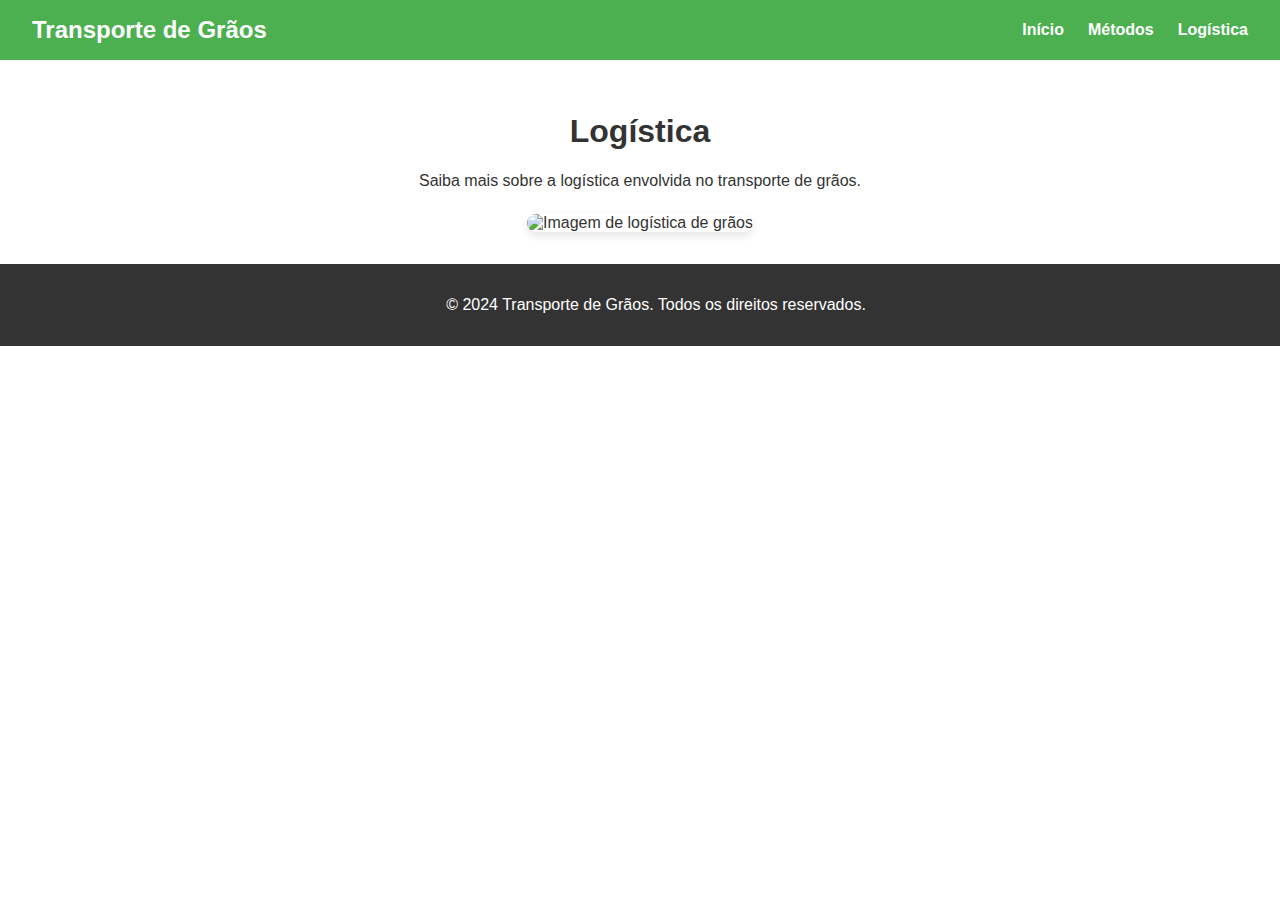
==== logistica.html @ 7979b5bf "" ====
<!DOCTYPE html>
<html lang="pt-BR">
<head>
    <meta charset="UTF-8">
    <meta name="viewport" content="width=device-width, initial-scale=1.0">
    <title>Logística</title>
    <link rel="stylesheet" href="styles.css">
</head>
<body>
    <header>
        <div class="logo">Transporte de Grãos</div>
        <nav>
            <ul>
                <li><a href="index.html">Início</a></li>
                <li><a href="metodos.html">Métodos</a></li>
                <li><a href="logistica.html">Logística</a></li>
            </ul>
        </nav>
    </header>
    <main>
        <section class="content">
            <h1>Logística</h1>
            <p>Saiba mais sobre a logística envolvida no transporte de grãos.</p>
            <div class="image-container">
                <img src="logistics.jpg" alt="Imagem de logística de grãos">
            </div>
        </section>
    </main>
    <footer>
        <p>&copy; 2024 Transporte de Grãos. Todos os direitos reservados.</p>
    </footer>
</body>
</html>
---- styles.css ----
body {
    font-family: 'Arial', sans-serif;
    margin: 0;
    padding: 0;
    color: #333;
}

header {
    background-color: #4CAF50;
    color: white;
    display: flex;
    justify-content: space-between;
    align-items: center;
    padding: 1rem 2rem;
}

.logo {
    font-size: 1.5rem;
    font-weight: bold;
}

nav ul {
    list-style: none;
    margin: 0;
    padding: 0;
    display: flex;
}

nav ul li {
    margin-left: 1.5rem;
}

nav ul li a {
    color: white;
    text-decoration: none;
    font-weight: bold;
    transition: color 0.3s;
}

nav ul li a:hover {
    color: #ffdd57;
}

.hero {
    background: url('grains.jpg') no-repeat center center/cover;
    color: white;
    text-align: center;
    padding: 4rem 2rem;
    display: flex;
    flex-direction: column;
    align-items: center;
    justify-content: center;
}

.hero h1 {
    font-size: 2.5rem;
    margin: 0.5rem 0;
}

.hero p {
    font-size: 1.25rem;
    margin: 0.5rem 0 1.5rem 0;
}

.btn {
    background-color: #ffdd57;
    color: #333;
    padding: 0.75rem 1.5rem;
    text-decoration: none;
    font-weight: bold;
    border-radius: 5px;
    transition: background-color 0.3s;
}

.btn:hover {
    background-color: #ffc107;
}

main {
    padding: 2rem;
}

.content {
    max-width: 800px;
    margin: 0 auto;
    text-align: center;
}

.image-container {
    margin-top: 1.5rem;
}

.image-container img {
    max-width: 100%;
    height: auto;
    border-radius: 10px;
    box-shadow: 0 4px 8px rgba(0, 0, 0, 0.1);
}

footer {
    background-color: #333;
    color: white;
    text-align: center;
    padding: 1rem;
    position: relative;
    bottom: 0;
    width: 100%;
}

@media (max-width: 768px) {
    header {
        flex-direction: column;
        text-align: center;
    }

    nav ul {
        flex-direction: column;
    }

    nav ul li {
        margin: 0.5rem 0;
    }

    .hero {
        padding: 2rem 1rem;
    }

    .hero h1 {
        font-size: 2rem;
    }

    .hero p {
        font-size: 1rem;
    }
}
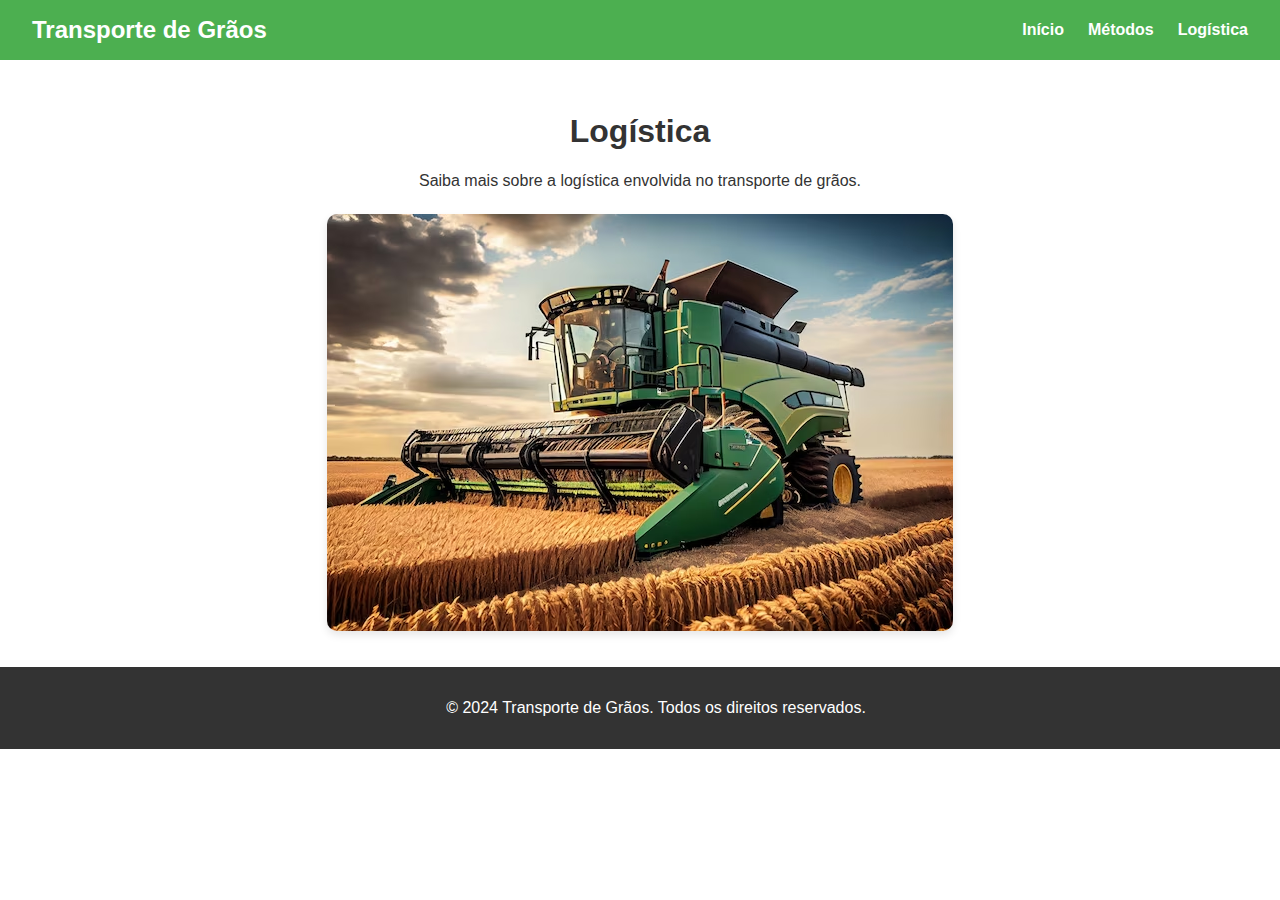
==== commit 4d7f2175: "" ====
--- a/logistica.html
+++ b/logistica.html
@@ -22,7 +22,7 @@
             <h1>Logística</h1>
             <p>Saiba mais sobre a logística envolvida no transporte de grãos.</p>
             <div class="image-container">
-                <img src="logistics.jpg" alt="Imagem de logística de grãos">
+                <img src="colheitadeira-trabalhando-no-campo-de-trigo-colheita-conceptgenerative-ai_391052-12479.avif" alt="Imagem de logística de grãos">
             </div>
         </section>
     </main>
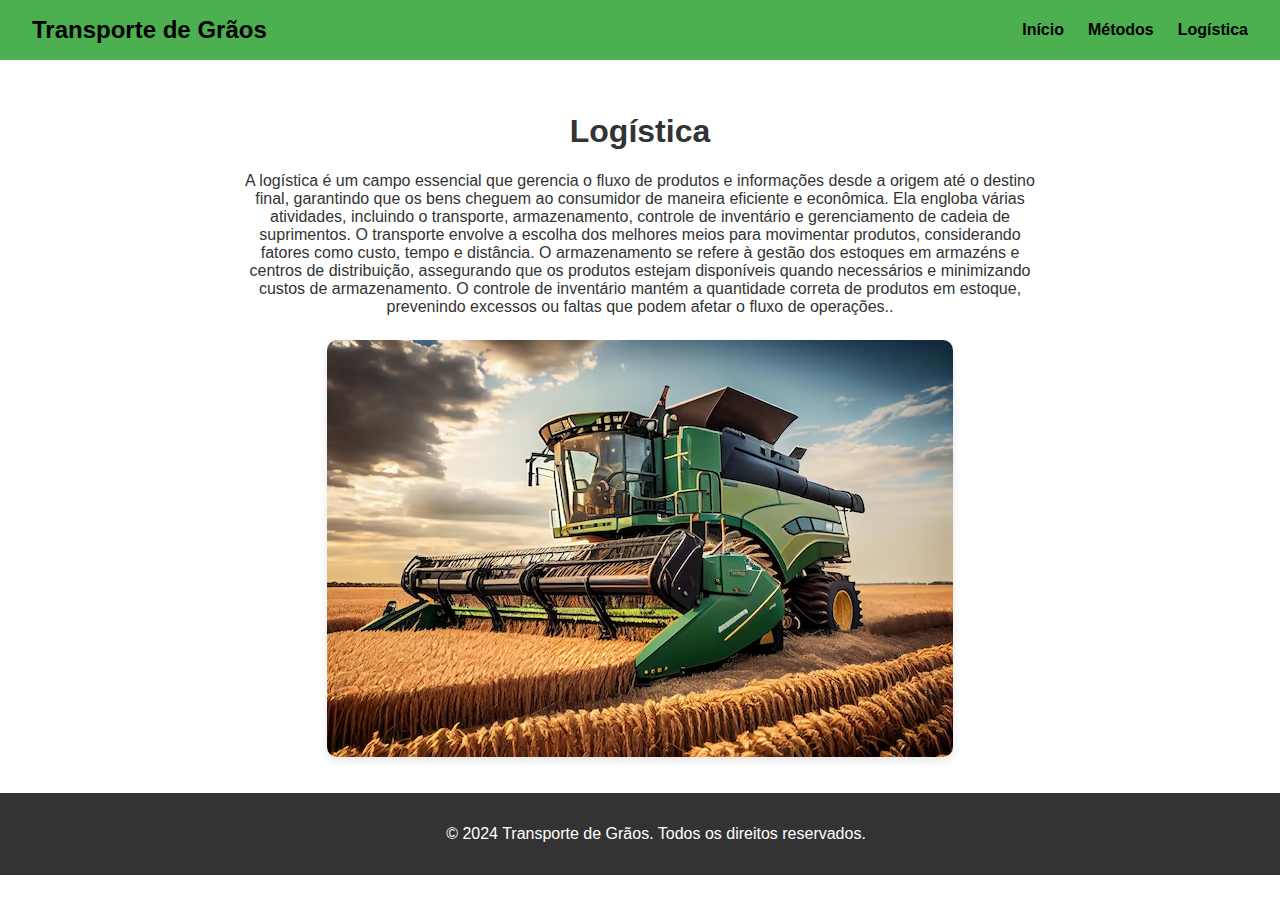
==== commit 551d3838: "" ====
--- a/logistica.html
+++ b/logistica.html
@@ -20,7 +20,9 @@
     <main>
         <section class="content">
             <h1>Logística</h1>
-            <p>Saiba mais sobre a logística envolvida no transporte de grãos.</p>
+            <p>A logística é um campo essencial que gerencia o fluxo de produtos e informações desde a origem até o destino final, garantindo que os bens cheguem ao consumidor de maneira eficiente e econômica. Ela engloba várias atividades, incluindo o transporte, armazenamento, controle de inventário e gerenciamento de cadeia de suprimentos.
+
+                O transporte envolve a escolha dos melhores meios para movimentar produtos, considerando fatores como custo, tempo e distância. O armazenamento se refere à gestão dos estoques em armazéns e centros de distribuição, assegurando que os produtos estejam disponíveis quando necessários e minimizando custos de armazenamento. O controle de inventário mantém a quantidade correta de produtos em estoque, prevenindo excessos ou faltas que podem afetar o fluxo de operações..</p>
             <div class="image-container">
                 <img src="colheitadeira-trabalhando-no-campo-de-trigo-colheita-conceptgenerative-ai_391052-12479.avif" alt="Imagem de logística de grãos">
             </div>
--- a/styles.css
+++ b/styles.css
@@ -7,7 +7,7 @@
 
 header {
     background-color: #4CAF50;
-    color: white;
+    color: rgb(0, 0, 0);
     display: flex;
     justify-content: space-between;
     align-items: center;
@@ -31,7 +31,7 @@
 }
 
 nav ul li a {
-    color: white;
+    color: rgb(0, 0, 0);
     text-decoration: none;
     font-weight: bold;
     transition: color 0.3s;
@@ -43,7 +43,7 @@
 
 .hero {
     background: url('grains.jpg') no-repeat center center/cover;
-    color: white;
+    color: rgb(0, 0, 0);
     text-align: center;
     padding: 4rem 2rem;
     display: flex;
@@ -97,6 +97,13 @@
     box-shadow: 0 4px 8px rgba(0, 0, 0, 0.1);
 }
 
+.imagem... {
+    max-width: 100%;
+    height: auto;
+    border-radius: 10px;
+    box-shadow: 0 4px 8px rgba(0, 0, 0, 0.1);
+}
+
 footer {
     background-color: #333;
     color: white;
